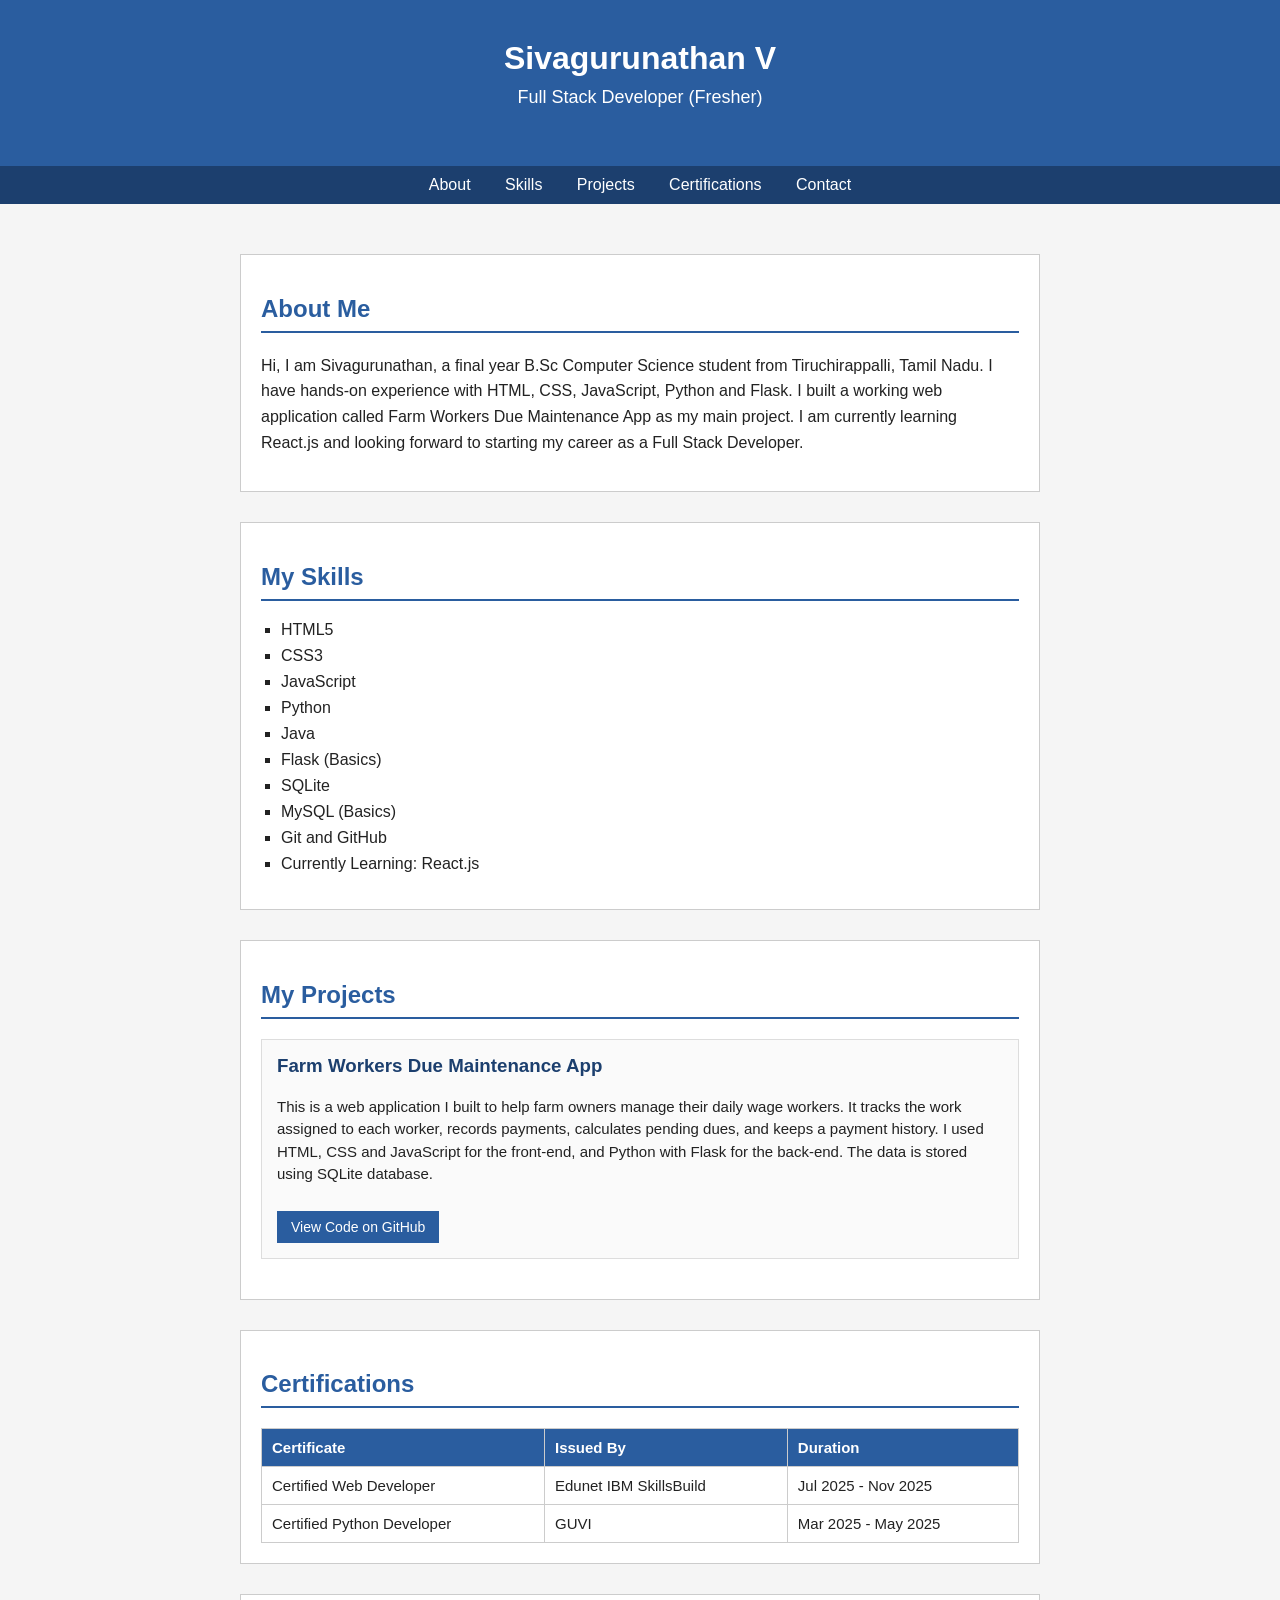
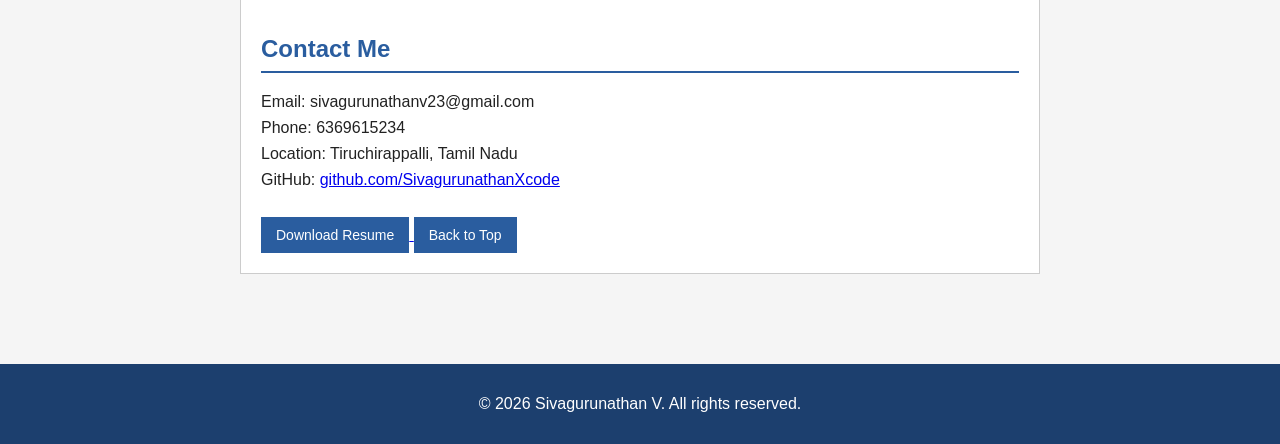
==== index.html @ 6ca29545 "Added favicon" ====
<!DOCTYPE html>
<html lang="en">
<head>
<meta charset="UTF-8">
<meta name="viewport" content="width=device-width, initial-scale=1.0">
<title>Sivagurunathan V - Portfolio</title>

<link rel="icon" type="image/png" href="favicon.png">
<link rel="apple-touch-icon" href="favicon.png">
<meta name="theme-color" content="#2563eb">
<style>
  body {
    font-family: Arial, Helvetica, sans-serif;
    background-color: #f5f5f5;
    color: #222222;
    margin: 0;
    padding: 0;
  }

  header {
    background-color: #2a5d9f;
    color: white;
    text-align: center;
    padding: 40px 20px;
  }

  header h1 {
    margin: 0;
    font-size: 32px;
  }

  header p {
    font-size: 18px;
    margin-top: 10px;
  }

  nav {
    background-color: #1c3f6e;
    text-align: center;
    padding: 10px;
  }

  nav a {
    color: white;
    margin: 0 15px;
    text-decoration: none;
    font-size: 16px;
  }

  nav a:hover {
    text-decoration: underline;
  }

  .container {
    width: 90%;
    max-width: 800px;
    margin: 0 auto;
    padding: 20px;
  }

  section {
    background-color: white;
    border: 1px solid #cccccc;
    padding: 20px;
    margin-top: 30px;
    margin-bottom: 30px;
  }

  h2 {
    color: #2a5d9f;
    border-bottom: 2px solid #2a5d9f;
    padding-bottom: 8px;
  }

  .about-text {
    font-size: 16px;
    line-height: 1.6;
  }

  ul.skills-list {
    list-style-type: square;
    padding-left: 20px;
  }

  ul.skills-list li {
    margin-bottom: 8px;
    font-size: 16px;
  }

  .project-box {
    border: 1px solid #dddddd;
    background-color: #fafafa;
    padding: 15px;
    margin-bottom: 20px;
  }

  .project-box h3 {
    margin-top: 0;
    color: #1c3f6e;
  }

  .project-box p {
    font-size: 15px;
    line-height: 1.5;
  }

  .project-box a {
    display: inline-block;
    margin-top: 10px;
    color: white;
    background-color: #2a5d9f;
    padding: 8px 14px;
    text-decoration: none;
    font-size: 14px;
  }

  .project-box a:hover {
    background-color: #1c3f6e;
  }

  table {
    width: 100%;
    border-collapse: collapse;
    margin-top: 10px;
  }

  table, th, td {
    border: 1px solid #cccccc;
  }

  th, td {
    padding: 10px;
    text-align: left;
    font-size: 15px;
  }

  th {
    background-color: #2a5d9f;
    color: white;
  }

  .contact-info p {
    font-size: 16px;
    margin: 8px 0;
  }

  footer {
    background-color: #1c3f6e;
    color: white;
    text-align: center;
    padding: 15px;
    margin-top: 40px;
  }

  #resume{
    background-color: #2a5d9f;
    color: white;
    border: none;
    padding: 10px 15px;
    cursor: pointer;
    font-size: 14px;
    margin-top: 20px;
  }

  #resume:hover {
    background-color: #1c3f6e;
  }
</style>
</head>
<body>

<header>
  <h1>Sivagurunathan V</h1>
  <p>Full Stack Developer (Fresher)</p>
</header>

<nav>
  <a href="#about">About</a>
  <a href="#skills">Skills</a>
  <a href="#projects">Projects</a>
  <a href="#certifications">Certifications</a>
  <a href="#contact">Contact</a>
</nav>

<div class="container">

  <section id="about">
    <h2>About Me</h2>
    <p class="about-text">
      Hi, I am Sivagurunathan, a final year B.Sc Computer Science student from Tiruchirappalli, Tamil Nadu.
      I have hands-on experience with HTML, CSS, JavaScript, Python and Flask. I built a working web application
      called Farm Workers Due Maintenance App as my main project. I am currently learning React.js and looking
      forward to starting my career as a Full Stack Developer.
    </p>
  </section>

  <section id="skills">
    <h2>My Skills</h2>
    <ul class="skills-list">
      <li>HTML5</li>
      <li>CSS3</li>
      <li>JavaScript</li>
      <li>Python</li>
      <li>Java</li>
      <li>Flask (Basics)</li>
      <li>SQLite</li>
      <li>MySQL (Basics)</li>
      <li>Git and GitHub</li>
      <li>Currently Learning: React.js</li>
    </ul>
  </section>

  <section id="projects">
    <h2>My Projects</h2>

    <div class="project-box">
      <h3>Farm Workers Due Maintenance App</h3>
      <p>
        This is a web application I built to help farm owners manage their daily wage workers.
        It tracks the work assigned to each worker, records payments, calculates pending dues,
        and keeps a payment history. I used HTML, CSS and JavaScript for the front-end, and
        Python with Flask for the back-end. The data is stored using SQLite database.
      </p>
      <a href="https://github.com/SivagurunathanXcode" target="_blank">View Code on GitHub</a>
    </div>

  </section>

  <section id="certifications">
    <h2>Certifications</h2>
    <table>
      <tr>
        <th>Certificate</th>
        <th>Issued By</th>
        <th>Duration</th>
      </tr>
      <tr>
        <td>Certified Web Developer</td>
        <td>Edunet IBM SkillsBuild</td>
        <td>Jul 2025 - Nov 2025</td>
      </tr>
      <tr>
        <td>Certified Python Developer</td>
        <td>GUVI</td>
        <td>Mar 2025 - May 2025</td>
      </tr>
    </table>
  </section>

  <section id="contact" class="contact-info">
    <h2>Contact Me</h2>
    <p>Email: sivagurunathanv23@gmail.com</p>
    <p>Phone: 6369615234</p>
    <p>Location: Tiruchirappalli, Tamil Nadu</p>
    <p>GitHub: <a href="https://github.com/SivagurunathanXcode" target="_blank">github.com/SivagurunathanXcode</a></p>

    <a href="Capminds(Resume).pdf" download>
    <button id="resume">Download Resume</button>
    </a>
    <button id="resume" onclick="scrollToTop()">Back to Top</button>
  </section>

</div>

<footer>
  <p>&copy; 2026 Sivagurunathan V. All rights reserved.</p>
</footer>

<script>
  function scrollToTop() {
    window.scrollTo({ top: 0, behavior: "smooth" });
  }

  // simple welcome message in console
  console.log("Thanks for visiting my portfolio!");
</script>

</body>
</html>
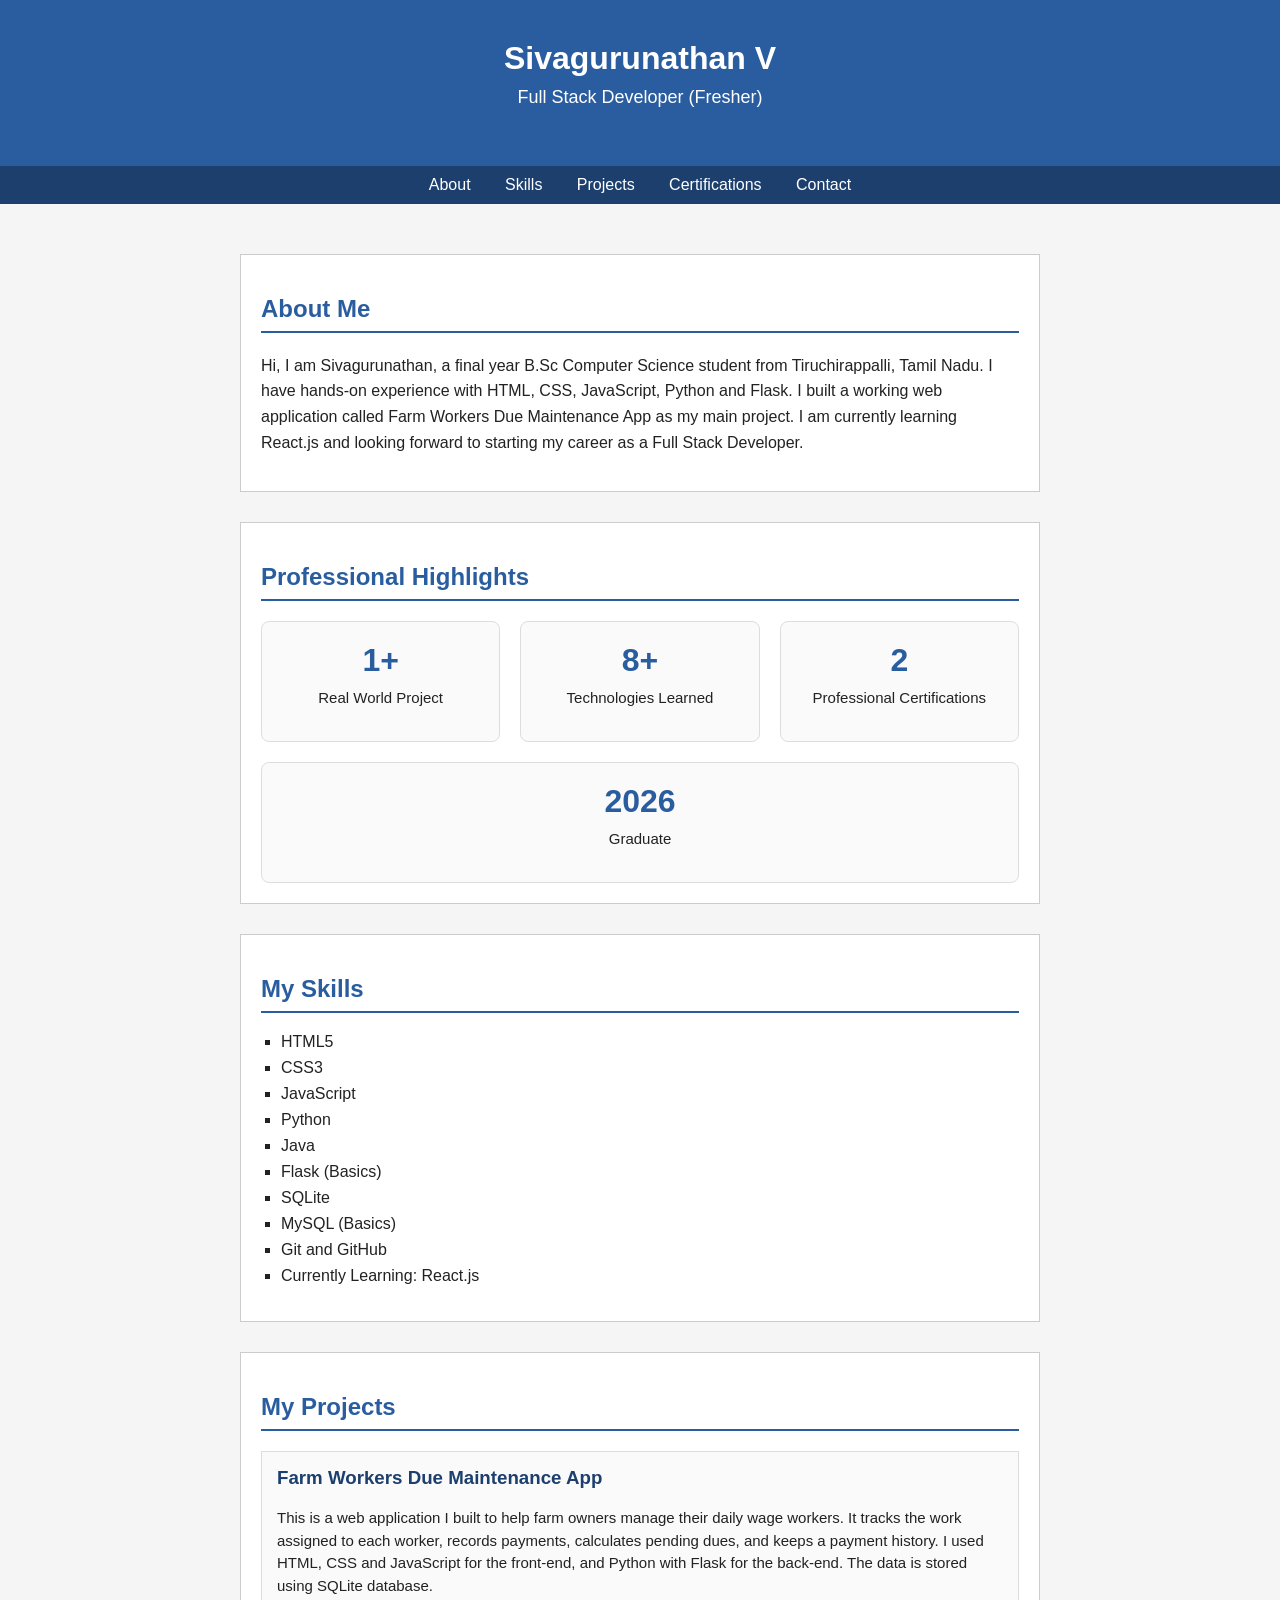
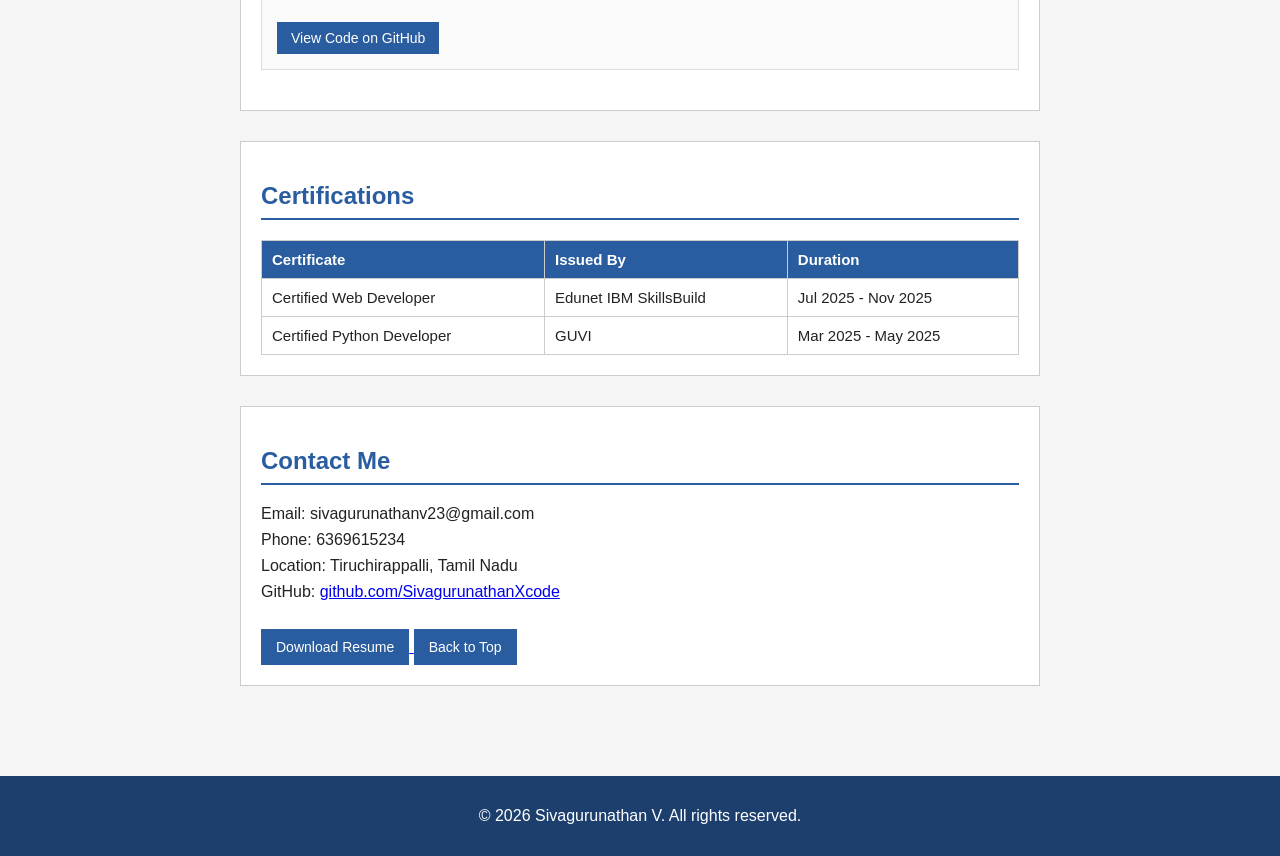
==== commit e8a82620: "added stats card" ====
--- a/index.html
+++ b/index.html
@@ -5,8 +5,9 @@
 <meta name="viewport" content="width=device-width, initial-scale=1.0">
 <title>Sivagurunathan V - Portfolio</title>
 
-<link rel="icon" type="image/png" href="favicon.png">
-<link rel="apple-touch-icon" href="favicon.png">
+<link rel="icon" type="image/png" sizes="32x32" href="./favicon.png">
+<link rel="shortcut icon" href="./favicon.png" type="image/png">
+<link rel="apple-touch-icon" href="./favicon.png">
 <meta name="theme-color" content="#2563eb">
 <style>
   body {
@@ -94,6 +95,41 @@
     margin-bottom: 20px;
   }
 
+  .stats-container {
+  display: flex;
+  justify-content: space-between;
+  gap: 20px;
+  flex-wrap: wrap;
+  margin-top: 20px;
+}
+
+.stat-card {
+  flex: 1;
+  min-width: 150px;
+  background: #fafafa;
+  border: 1px solid #ddd;
+  border-radius: 8px;
+  text-align: center;
+  padding: 20px;
+  transition: 0.3s;
+}
+
+.stat-card:hover {
+  transform: translateY(-5px);
+  box-shadow: 0 5px 15px rgba(0,0,0,0.15);
+}
+
+.stat-card h3 {
+  color: #2a5d9f;
+  font-size: 32px;
+  margin: 0;
+}
+
+.stat-card p {
+  margin-top: 10px;
+  font-size: 15px;
+}
+
   .project-box h3 {
     margin-top: 0;
     color: #1c3f6e;
@@ -193,6 +229,34 @@
       forward to starting my career as a Full Stack Developer.
     </p>
   </section>
+
+  <section id="stats">
+    <h2>Professional Highlights</h2>
+
+    <div class="stats-container">
+
+        <div class="stat-card">
+            <h3>1+</h3>
+            <p>Real World Project</p>
+        </div>
+
+        <div class="stat-card">
+            <h3>8+</h3>
+            <p>Technologies Learned</p>
+        </div>
+
+        <div class="stat-card">
+            <h3>2</h3>
+            <p>Professional Certifications</p>
+        </div>
+
+        <div class="stat-card">
+            <h3>2026</h3>
+            <p>Graduate</p>
+        </div>
+
+    </div>
+</section>
 
   <section id="skills">
     <h2>My Skills</h2>
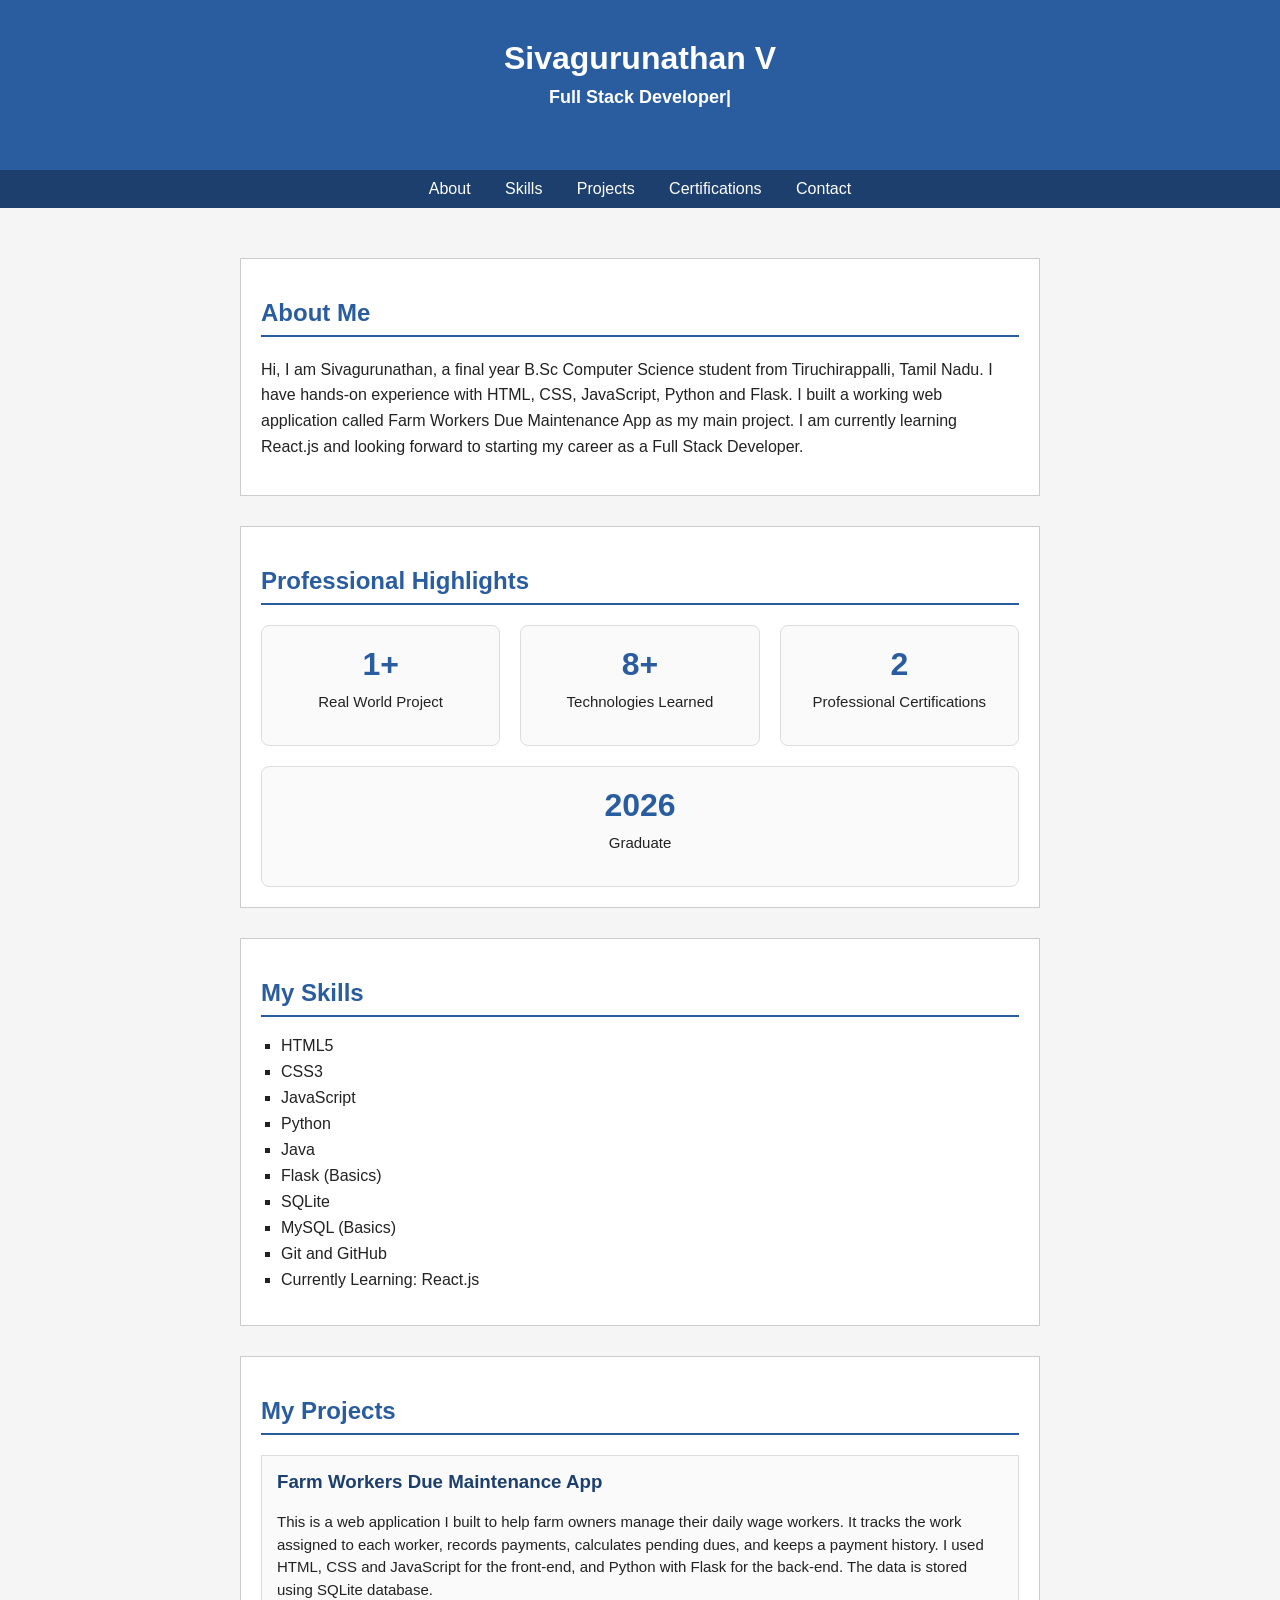
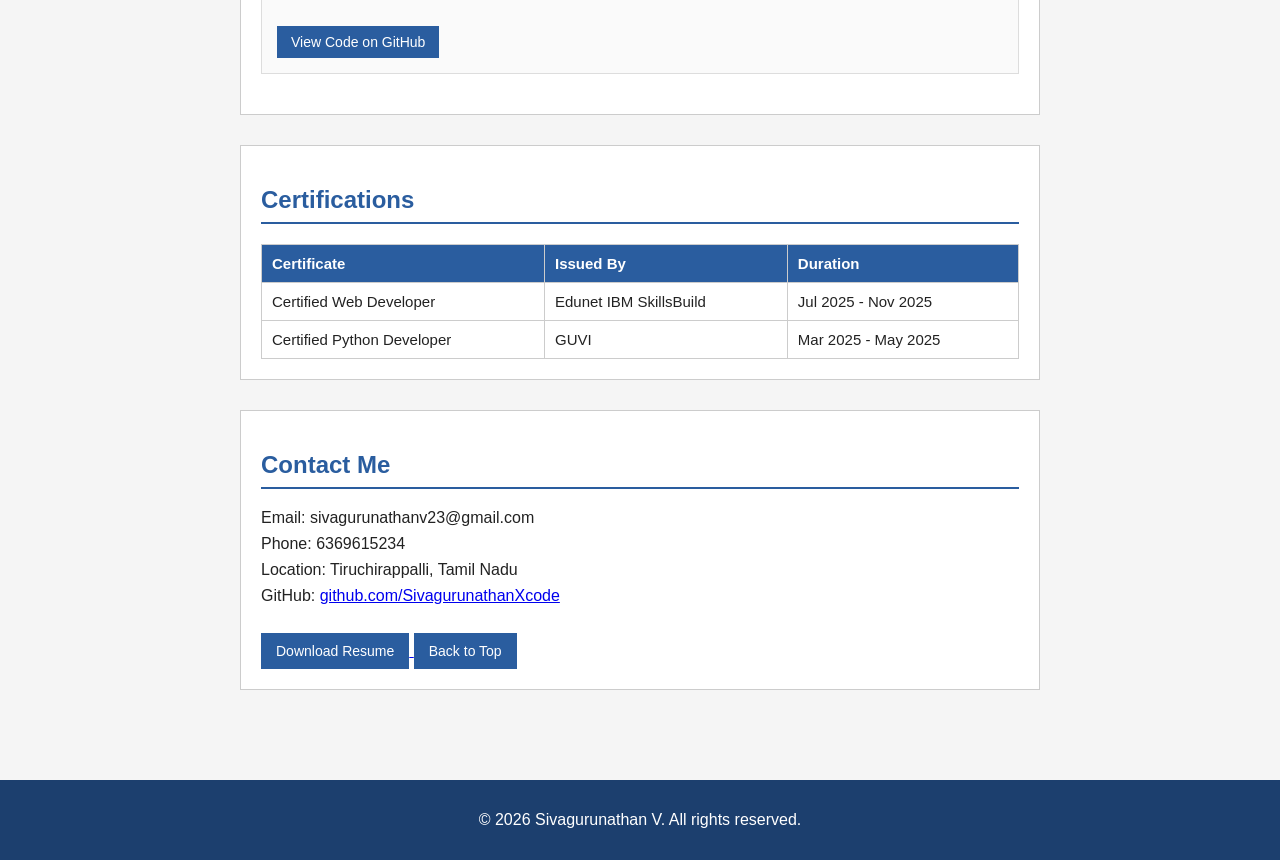
==== commit 99557d20: "Typing animation added" ====
--- a/index.html
+++ b/index.html
@@ -73,6 +73,24 @@
     padding-bottom: 8px;
   }
 
+  #typing-text{
+  font-size:18px;
+  margin-top:10px;
+  min-height:25px;
+  font-weight:bold;
+}
+
+#typing-text::after{
+  content:"|";
+  animation: blink .8s infinite;
+}
+
+@keyframes blink{
+  50%{
+    opacity:0;
+  }
+}
+
   .about-text {
     font-size: 16px;
     line-height: 1.6;
@@ -207,7 +225,7 @@
 
 <header>
   <h1>Sivagurunathan V</h1>
-  <p>Full Stack Developer (Fresher)</p>
+  <p id="typing-text"></p>
 </header>
 
 <nav>
@@ -335,6 +353,47 @@
     window.scrollTo({ top: 0, behavior: "smooth" });
   }
 
+  const roles = [
+  "Full Stack Developer",
+  "Python Developer",
+  "Flask Developer",
+  "Frontend Developer",
+  "Software Engineer"
+];
+
+let roleIndex = 0;
+let charIndex = 0;
+let deleting = false;
+
+const typingText = document.getElementById("typing-text");
+
+function typeEffect(){
+
+  const currentRole = roles[roleIndex];
+
+  if(!deleting){
+    typingText.textContent = currentRole.substring(0,charIndex++);
+  }else{
+    typingText.textContent = currentRole.substring(0,charIndex--);
+  }
+
+  let speed = deleting ? 50 : 100;
+
+  if(!deleting && charIndex === currentRole.length + 1){
+    deleting = true;
+    speed = 1500;
+  }
+
+  if(deleting && charIndex === 0){
+    deleting = false;
+    roleIndex = (roleIndex + 1) % roles.length;
+  }
+
+  setTimeout(typeEffect,speed);
+}
+
+typeEffect();
+
   // simple welcome message in console
   console.log("Thanks for visiting my portfolio!");
 </script>
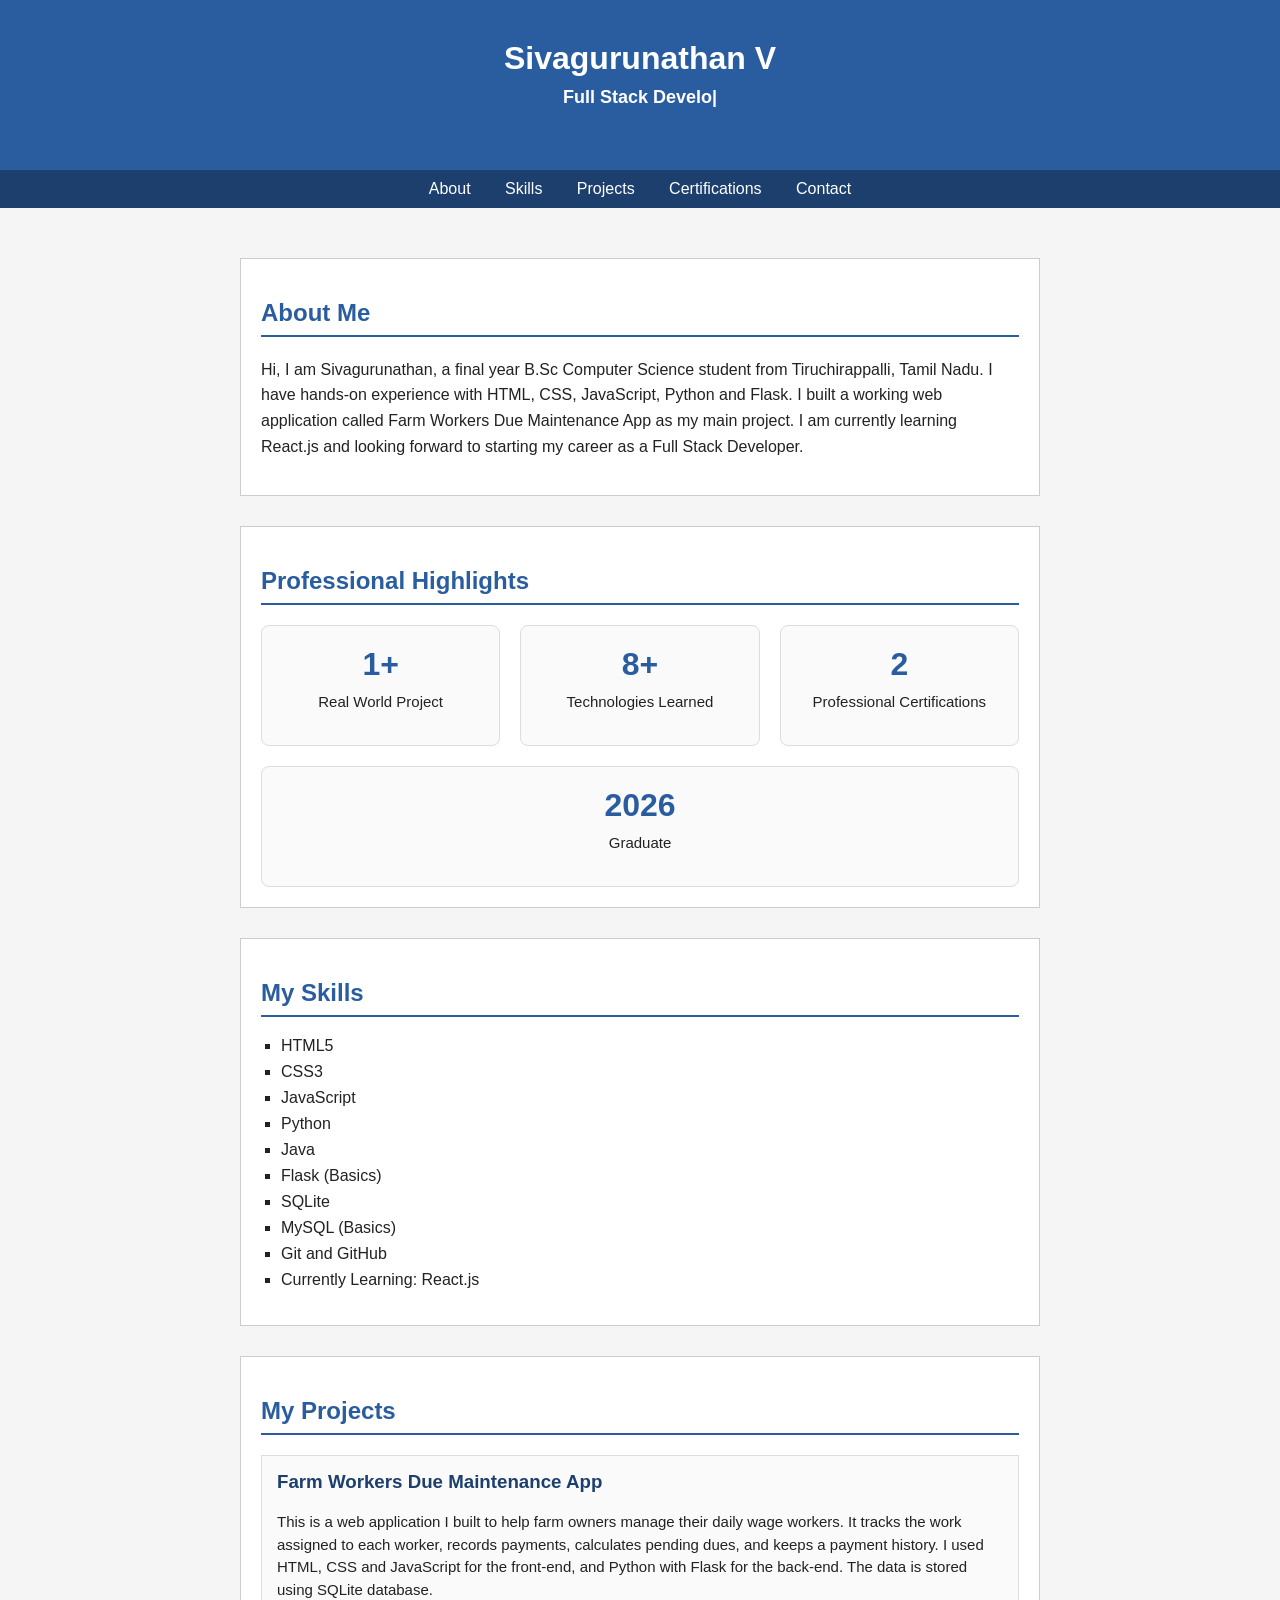
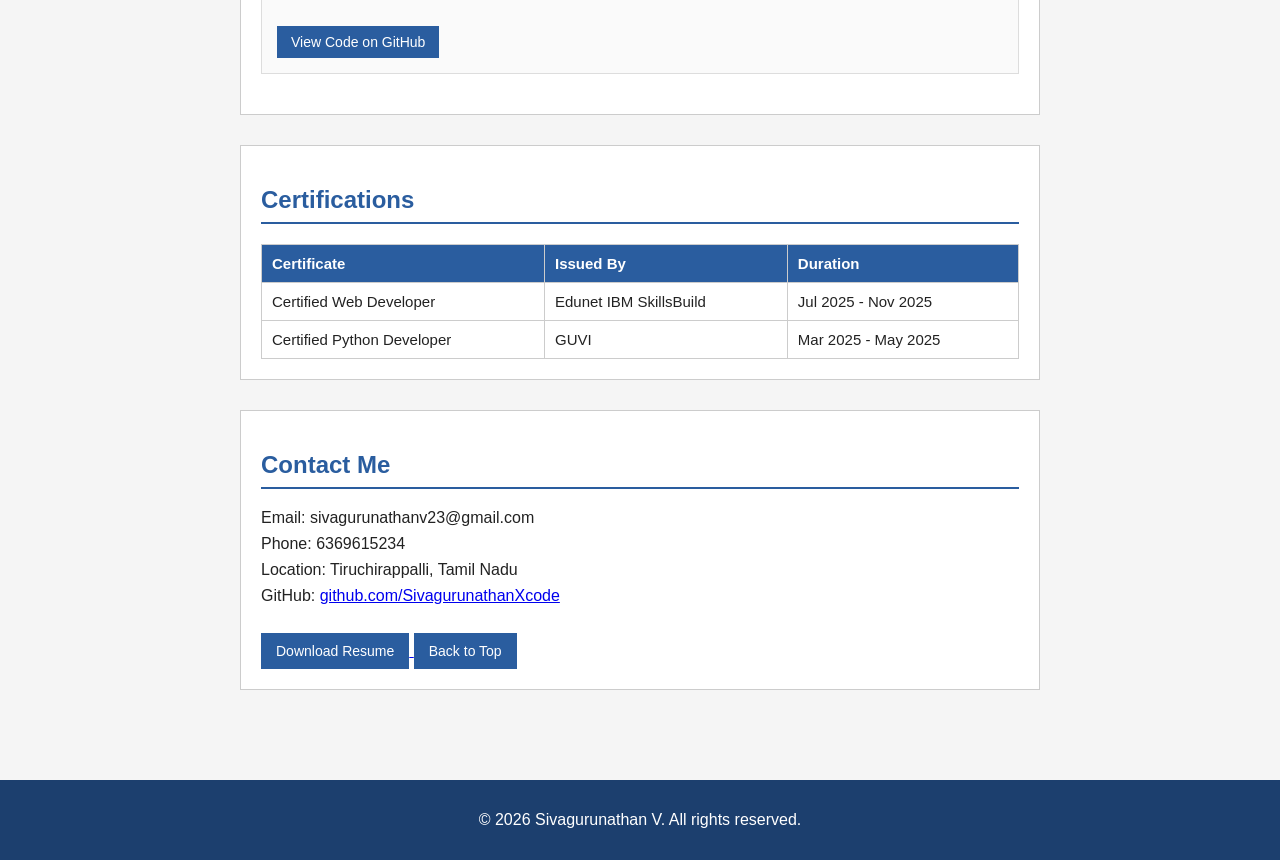
==== commit 9ffec017: "page progress bar added" ====
--- a/index.html
+++ b/index.html
@@ -18,6 +18,17 @@
     padding: 0;
   }
 
+  #progress-bar{
+  position: fixed;
+  top: 0;
+  left: 0;
+  width: 0%;
+  height: 5px;
+  background: linear-gradient(90deg,#2a5d9f,#4a8de4);
+  z-index: 9999;
+  transition: width 0.1s linear;
+}
+
   header {
     background-color: #2a5d9f;
     color: white;
@@ -222,6 +233,8 @@
 </style>
 </head>
 <body>
+
+  <div id="progress-bar"></div>
 
 <header>
   <h1>Sivagurunathan V</h1>
@@ -353,6 +366,25 @@
     window.scrollTo({ top: 0, behavior: "smooth" });
   }
 
+  //progress bar functionality
+
+  window.addEventListener("scroll", () => {
+
+    const scrollTop = document.documentElement.scrollTop;
+
+    const scrollHeight =
+        document.documentElement.scrollHeight -
+        document.documentElement.clientHeight;
+
+    const progress = (scrollTop / scrollHeight) * 100;
+
+    document.getElementById("progress-bar").style.width =
+        progress + "%";
+
+});
+
+//typing effect functionality
+
   const roles = [
   "Full Stack Developer",
   "Python Developer",
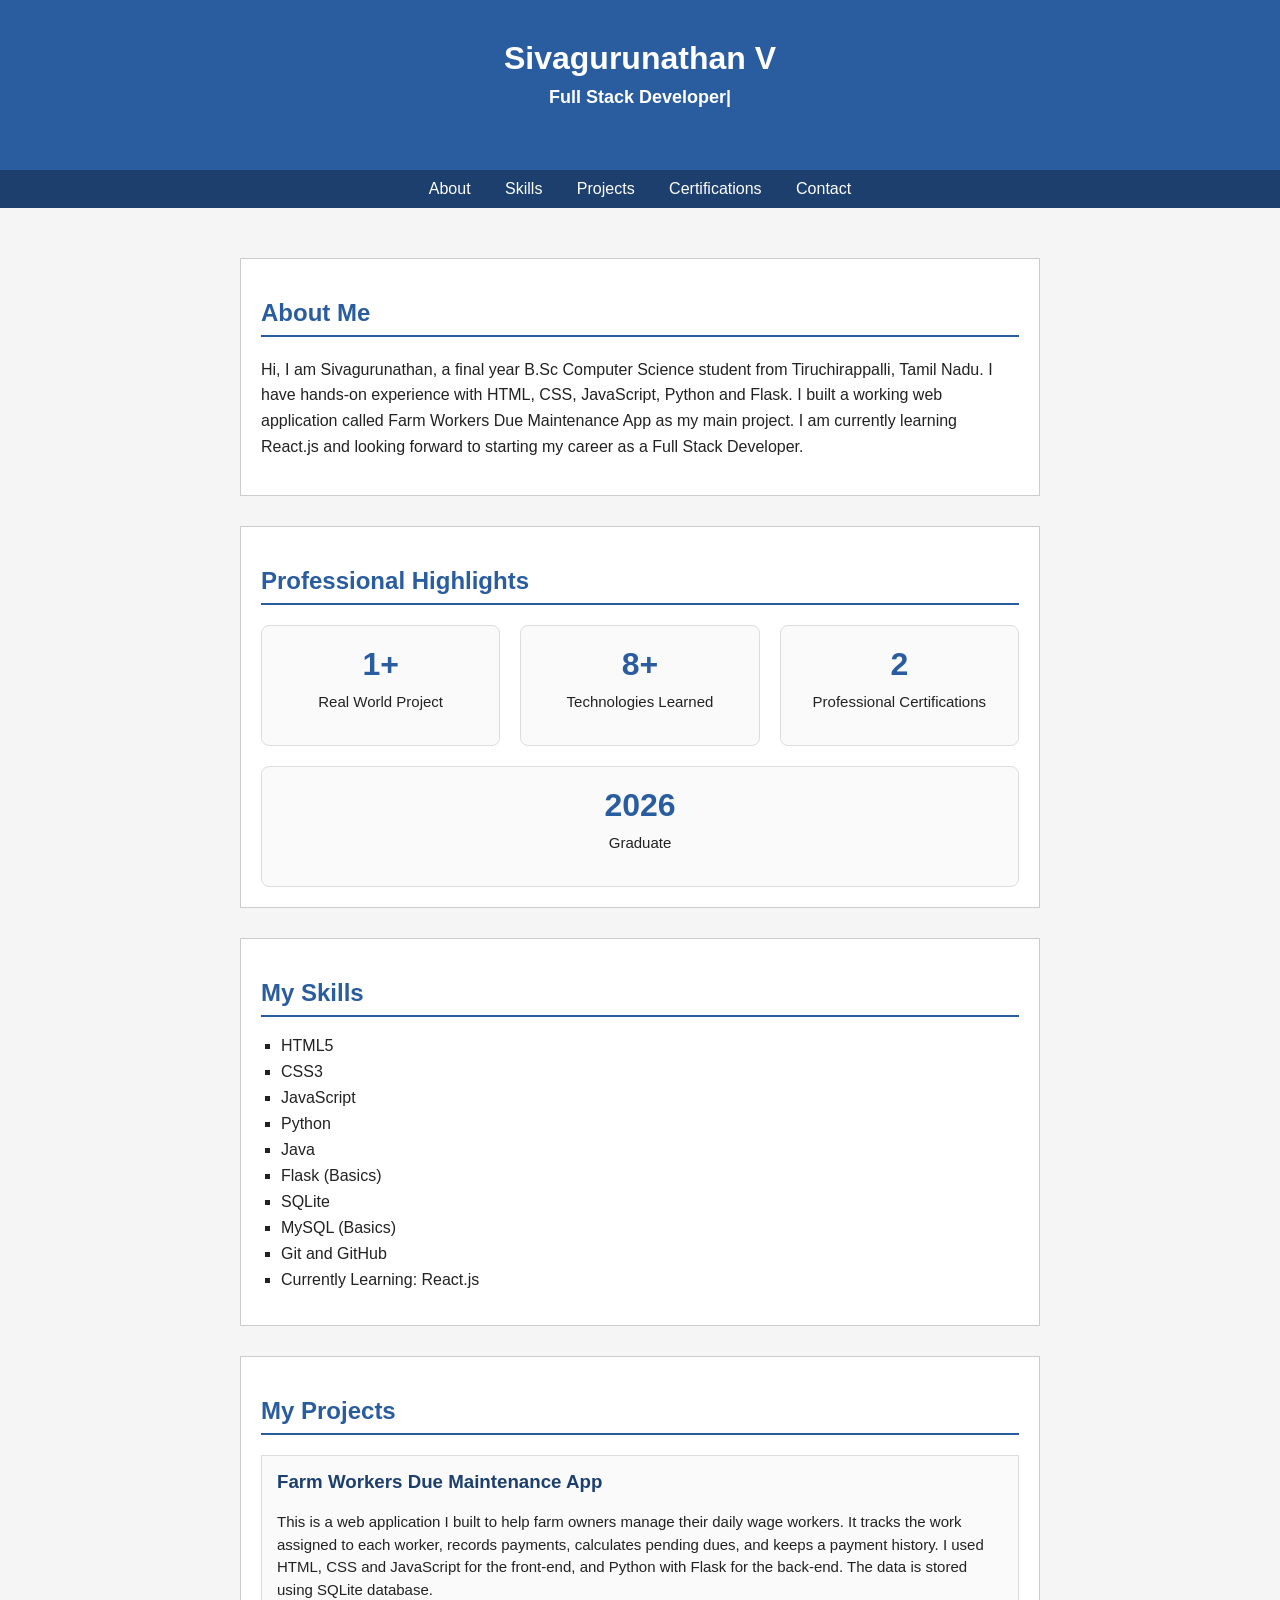
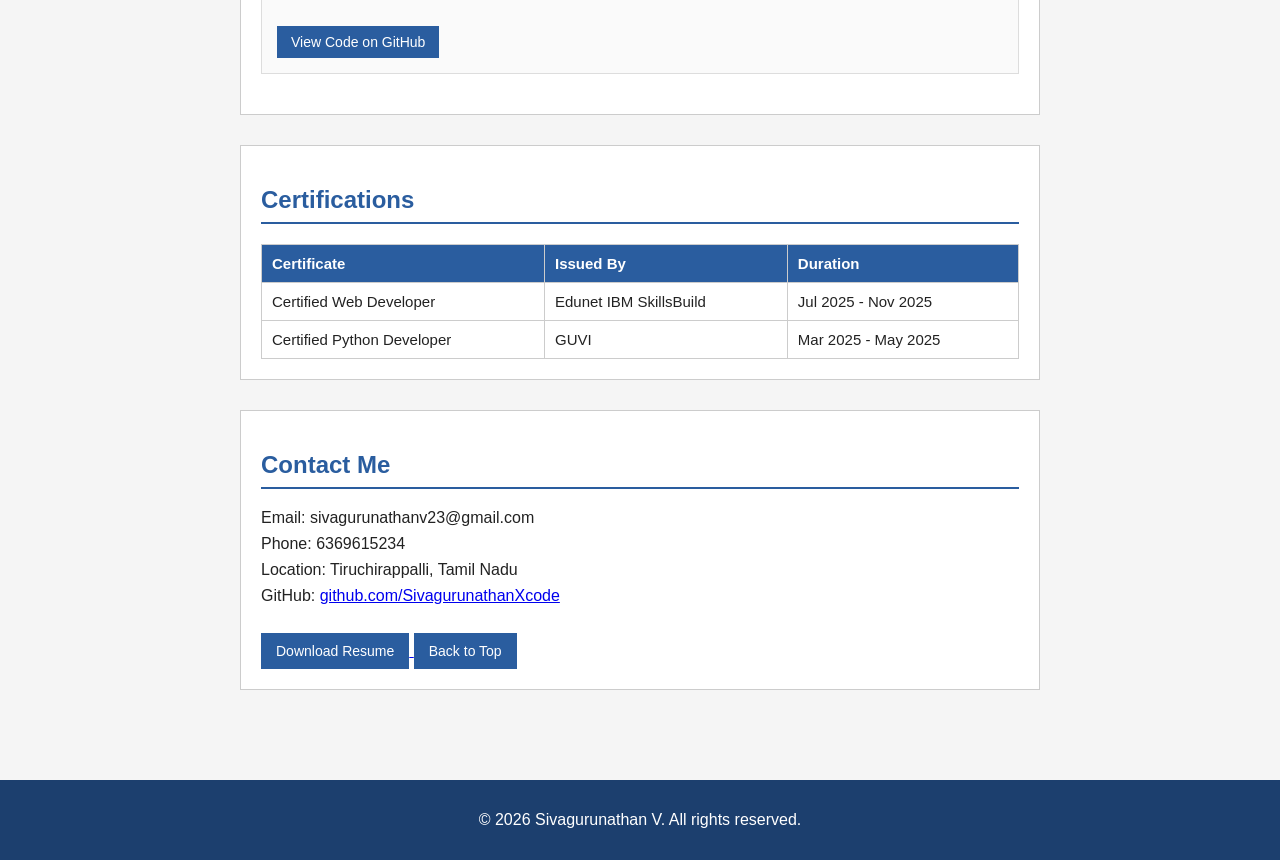
==== commit c278e186: "Added resume properly" ====
--- a/index.html
+++ b/index.html
@@ -234,7 +234,7 @@
 </head>
 <body>
 
-  <div id="progress-bar"></div>
+<div id="progress-bar"></div>
 
 <header>
   <h1>Sivagurunathan V</h1>
@@ -349,7 +349,7 @@
     <p>Location: Tiruchirappalli, Tamil Nadu</p>
     <p>GitHub: <a href="https://github.com/SivagurunathanXcode" target="_blank">github.com/SivagurunathanXcode</a></p>
 
-    <a href="Capminds(Resume).pdf" download>
+    <a href="resume.pdf" download="Sivagurunathan_Resume.pdf">
     <button id="resume">Download Resume</button>
     </a>
     <button id="resume" onclick="scrollToTop()">Back to Top</button>
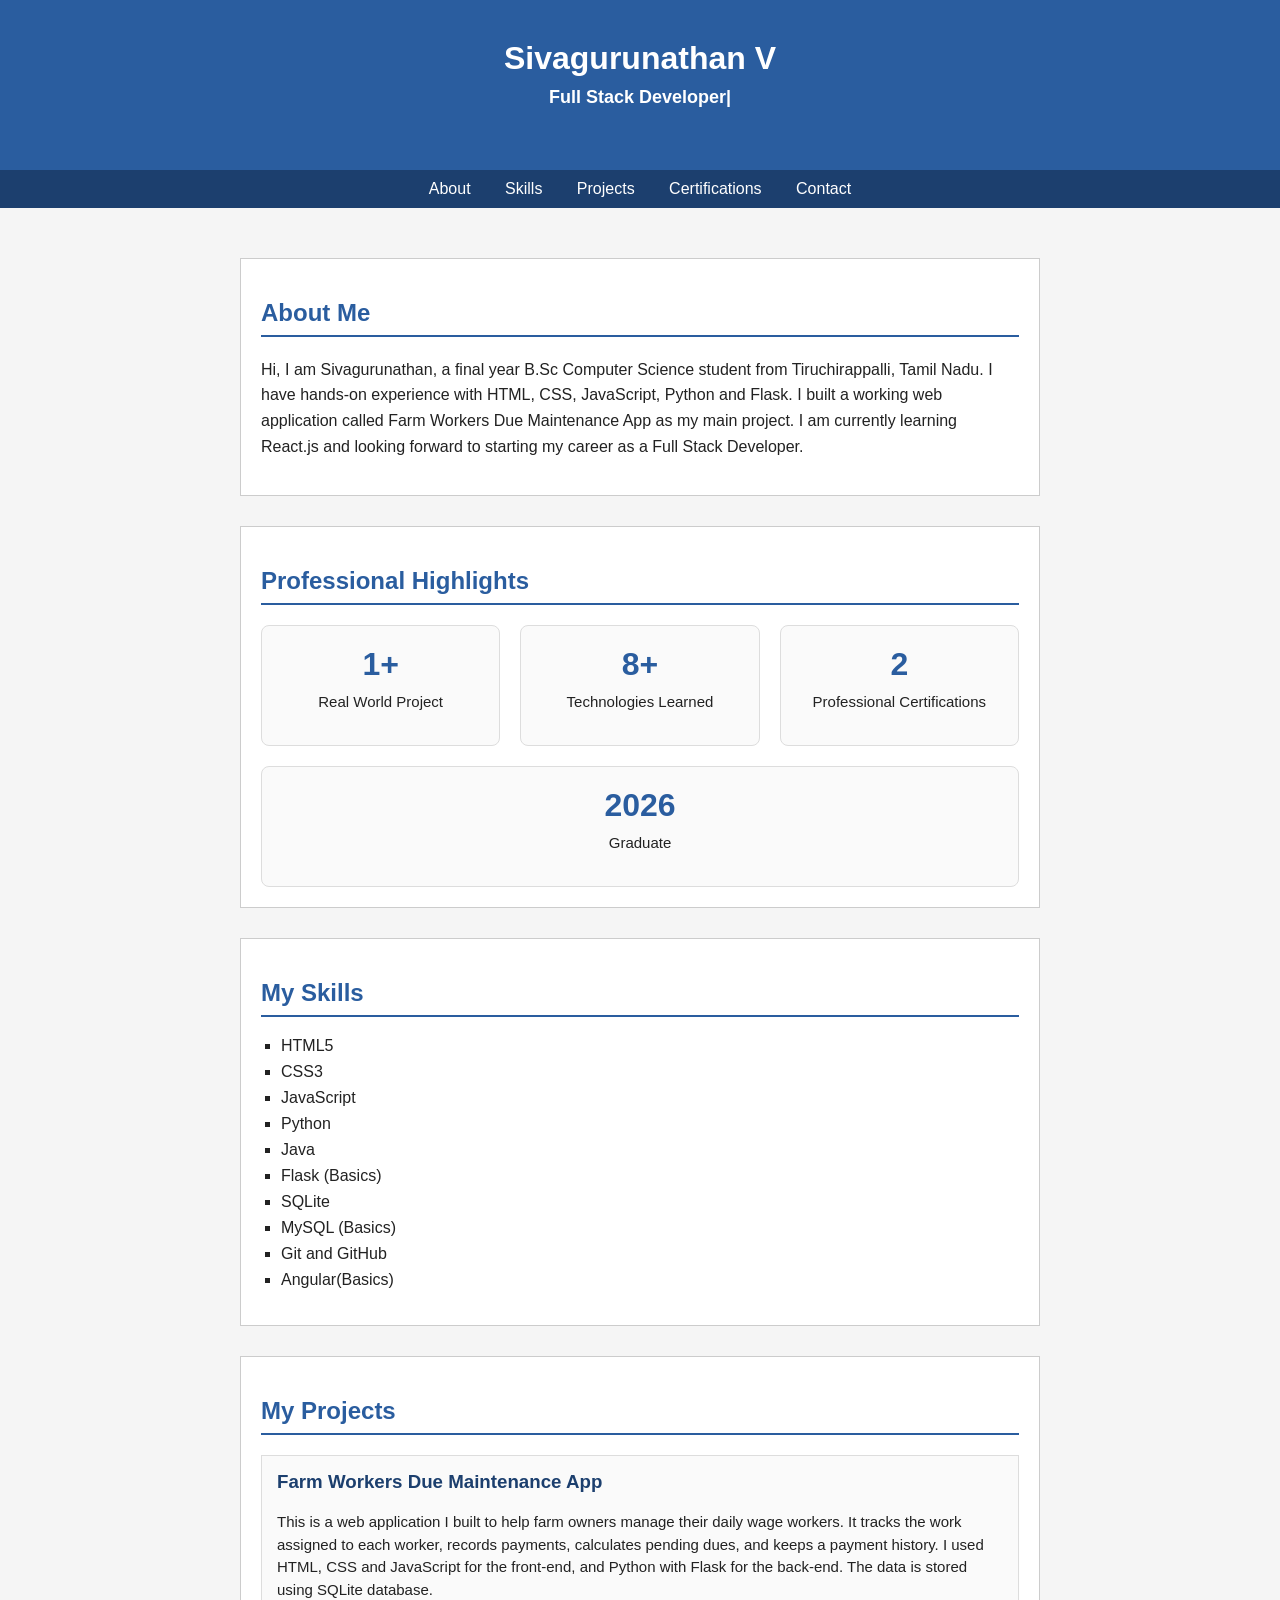
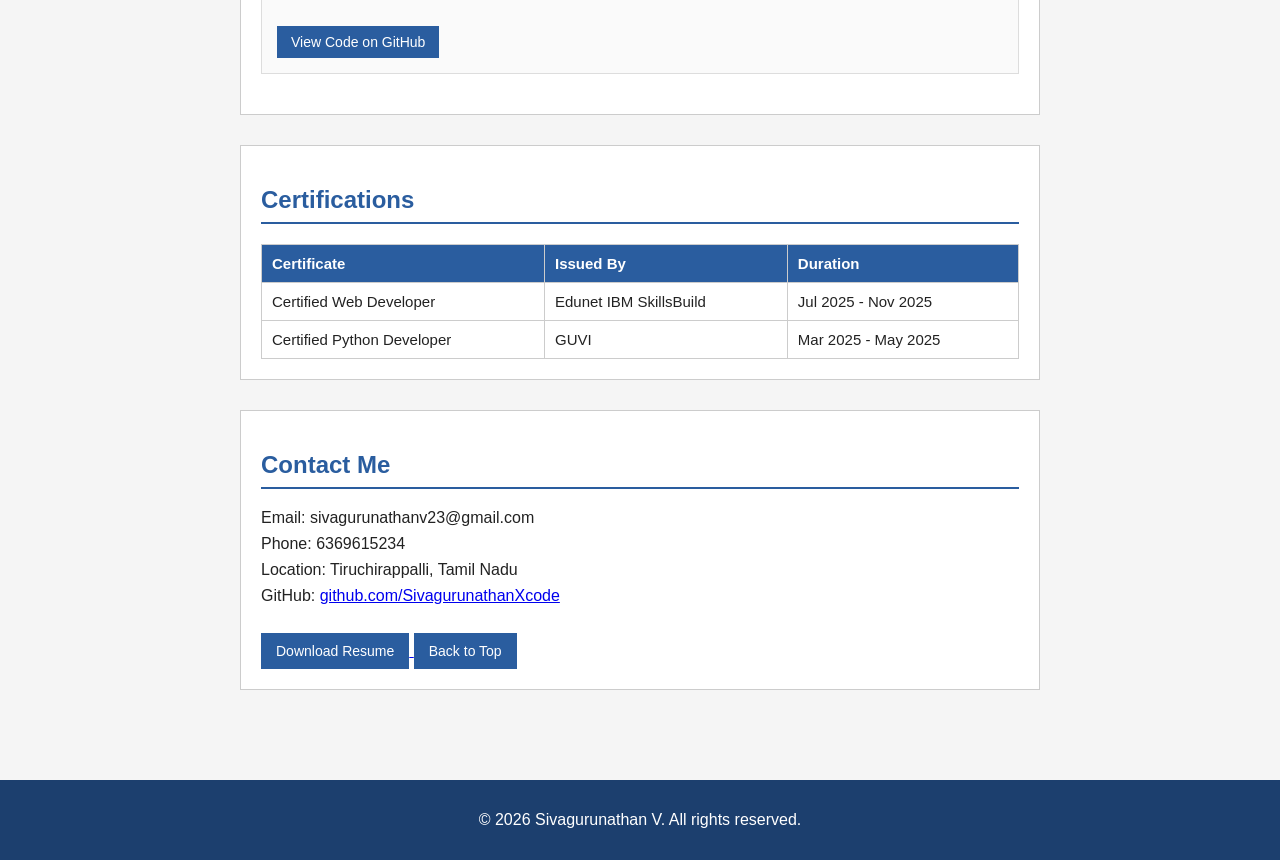
==== commit 4b920f05: "Added Skill" ====
--- a/index.html
+++ b/index.html
@@ -301,7 +301,7 @@
       <li>SQLite</li>
       <li>MySQL (Basics)</li>
       <li>Git and GitHub</li>
-      <li>Currently Learning: React.js</li>
+      <li>Angular(Basics)</li>
     </ul>
   </section>
 
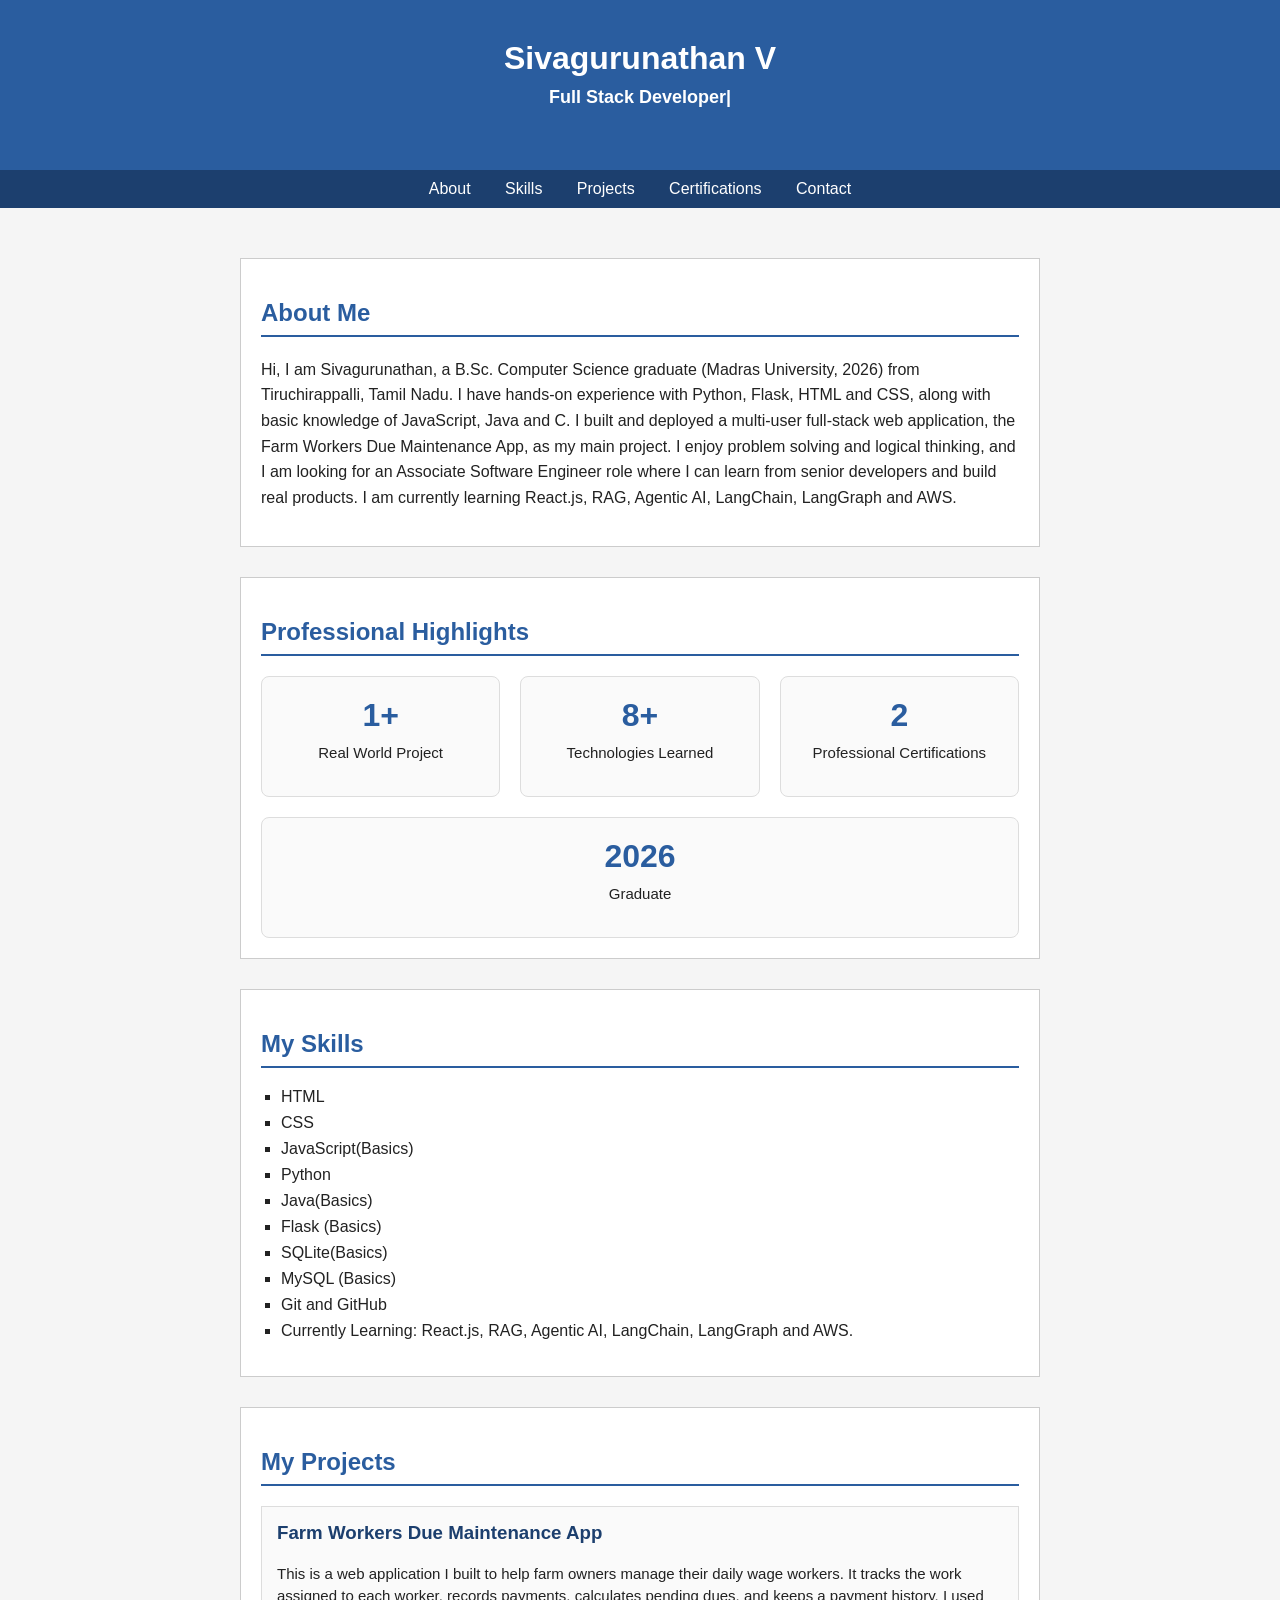
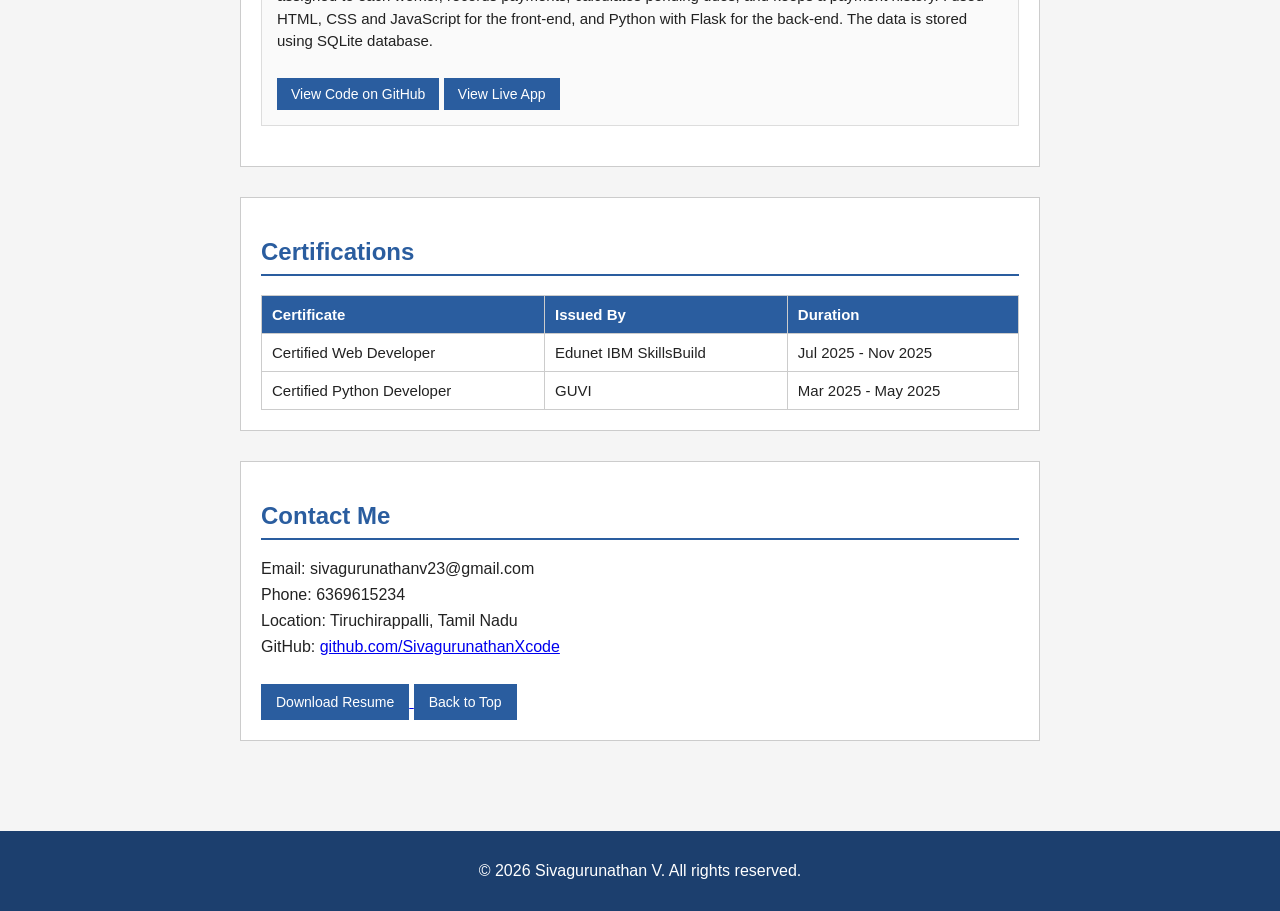
==== commit 48556128: "Skills and resume updated" ====
--- a/index.html
+++ b/index.html
@@ -8,229 +8,9 @@
 <link rel="icon" type="image/png" sizes="32x32" href="./favicon.png">
 <link rel="shortcut icon" href="./favicon.png" type="image/png">
 <link rel="apple-touch-icon" href="./favicon.png">
+<link rel="stylesheet" href="style.css">
 <meta name="theme-color" content="#2563eb">
-<style>
-  body {
-    font-family: Arial, Helvetica, sans-serif;
-    background-color: #f5f5f5;
-    color: #222222;
-    margin: 0;
-    padding: 0;
-  }
-
-  #progress-bar{
-  position: fixed;
-  top: 0;
-  left: 0;
-  width: 0%;
-  height: 5px;
-  background: linear-gradient(90deg,#2a5d9f,#4a8de4);
-  z-index: 9999;
-  transition: width 0.1s linear;
-}
-
-  header {
-    background-color: #2a5d9f;
-    color: white;
-    text-align: center;
-    padding: 40px 20px;
-  }
-
-  header h1 {
-    margin: 0;
-    font-size: 32px;
-  }
-
-  header p {
-    font-size: 18px;
-    margin-top: 10px;
-  }
-
-  nav {
-    background-color: #1c3f6e;
-    text-align: center;
-    padding: 10px;
-  }
-
-  nav a {
-    color: white;
-    margin: 0 15px;
-    text-decoration: none;
-    font-size: 16px;
-  }
-
-  nav a:hover {
-    text-decoration: underline;
-  }
-
-  .container {
-    width: 90%;
-    max-width: 800px;
-    margin: 0 auto;
-    padding: 20px;
-  }
-
-  section {
-    background-color: white;
-    border: 1px solid #cccccc;
-    padding: 20px;
-    margin-top: 30px;
-    margin-bottom: 30px;
-  }
-
-  h2 {
-    color: #2a5d9f;
-    border-bottom: 2px solid #2a5d9f;
-    padding-bottom: 8px;
-  }
-
-  #typing-text{
-  font-size:18px;
-  margin-top:10px;
-  min-height:25px;
-  font-weight:bold;
-}
-
-#typing-text::after{
-  content:"|";
-  animation: blink .8s infinite;
-}
-
-@keyframes blink{
-  50%{
-    opacity:0;
-  }
-}
-
-  .about-text {
-    font-size: 16px;
-    line-height: 1.6;
-  }
-
-  ul.skills-list {
-    list-style-type: square;
-    padding-left: 20px;
-  }
-
-  ul.skills-list li {
-    margin-bottom: 8px;
-    font-size: 16px;
-  }
-
-  .project-box {
-    border: 1px solid #dddddd;
-    background-color: #fafafa;
-    padding: 15px;
-    margin-bottom: 20px;
-  }
-
-  .stats-container {
-  display: flex;
-  justify-content: space-between;
-  gap: 20px;
-  flex-wrap: wrap;
-  margin-top: 20px;
-}
-
-.stat-card {
-  flex: 1;
-  min-width: 150px;
-  background: #fafafa;
-  border: 1px solid #ddd;
-  border-radius: 8px;
-  text-align: center;
-  padding: 20px;
-  transition: 0.3s;
-}
-
-.stat-card:hover {
-  transform: translateY(-5px);
-  box-shadow: 0 5px 15px rgba(0,0,0,0.15);
-}
-
-.stat-card h3 {
-  color: #2a5d9f;
-  font-size: 32px;
-  margin: 0;
-}
-
-.stat-card p {
-  margin-top: 10px;
-  font-size: 15px;
-}
-
-  .project-box h3 {
-    margin-top: 0;
-    color: #1c3f6e;
-  }
-
-  .project-box p {
-    font-size: 15px;
-    line-height: 1.5;
-  }
-
-  .project-box a {
-    display: inline-block;
-    margin-top: 10px;
-    color: white;
-    background-color: #2a5d9f;
-    padding: 8px 14px;
-    text-decoration: none;
-    font-size: 14px;
-  }
-
-  .project-box a:hover {
-    background-color: #1c3f6e;
-  }
-
-  table {
-    width: 100%;
-    border-collapse: collapse;
-    margin-top: 10px;
-  }
-
-  table, th, td {
-    border: 1px solid #cccccc;
-  }
-
-  th, td {
-    padding: 10px;
-    text-align: left;
-    font-size: 15px;
-  }
-
-  th {
-    background-color: #2a5d9f;
-    color: white;
-  }
-
-  .contact-info p {
-    font-size: 16px;
-    margin: 8px 0;
-  }
-
-  footer {
-    background-color: #1c3f6e;
-    color: white;
-    text-align: center;
-    padding: 15px;
-    margin-top: 40px;
-  }
-
-  #resume{
-    background-color: #2a5d9f;
-    color: white;
-    border: none;
-    padding: 10px 15px;
-    cursor: pointer;
-    font-size: 14px;
-    margin-top: 20px;
-  }
-
-  #resume:hover {
-    background-color: #1c3f6e;
-  }
-</style>
+
 </head>
 <body>
 
@@ -254,10 +34,12 @@
   <section id="about">
     <h2>About Me</h2>
     <p class="about-text">
-      Hi, I am Sivagurunathan, a final year B.Sc Computer Science student from Tiruchirappalli, Tamil Nadu.
-      I have hands-on experience with HTML, CSS, JavaScript, Python and Flask. I built a working web application
-      called Farm Workers Due Maintenance App as my main project. I am currently learning React.js and looking
-      forward to starting my career as a Full Stack Developer.
+      Hi, I am Sivagurunathan, a B.Sc. Computer Science graduate (Madras University, 2026) from Tiruchirappalli, Tamil Nadu.
+    I have hands-on experience with Python, Flask, HTML and CSS, along with basic knowledge of JavaScript, Java and C.
+    I built and deployed a multi-user full-stack web application, the Farm Workers Due Maintenance App, as my main project.
+    I enjoy problem solving and logical thinking, and I am looking for an Associate Software Engineer role where I can
+    learn from senior developers and build real products. I am currently learning React.js, RAG, Agentic AI, LangChain,
+    LangGraph and AWS.
     </p>
   </section>
 
@@ -292,16 +74,16 @@
   <section id="skills">
     <h2>My Skills</h2>
     <ul class="skills-list">
-      <li>HTML5</li>
-      <li>CSS3</li>
-      <li>JavaScript</li>
+      <li>HTML</li>
+      <li>CSS</li>
+      <li>JavaScript(Basics)</li>
       <li>Python</li>
-      <li>Java</li>
+      <li>Java(Basics)</li>
       <li>Flask (Basics)</li>
-      <li>SQLite</li>
+      <li>SQLite(Basics)</li>
       <li>MySQL (Basics)</li>
       <li>Git and GitHub</li>
-      <li>Angular(Basics)</li>
+      <li>Currently Learning: React.js, RAG, Agentic AI, LangChain, LangGraph and AWS.</li>
     </ul>
   </section>
 
@@ -317,6 +99,7 @@
         Python with Flask for the back-end. The data is stored using SQLite database.
       </p>
       <a href="https://github.com/SivagurunathanXcode" target="_blank">View Code on GitHub</a>
+      <a href="https://farm-fixed.onrender.com" target="_blank">View Live App</a>
     </div>
 
   </section>
@@ -349,7 +132,7 @@
     <p>Location: Tiruchirappalli, Tamil Nadu</p>
     <p>GitHub: <a href="https://github.com/SivagurunathanXcode" target="_blank">github.com/SivagurunathanXcode</a></p>
 
-    <a href="resume.pdf" download="Sivagurunathan_Resume.pdf">
+    <a href="Sivagurunathan_resume.pdf" download>
     <button id="resume">Download Resume</button>
     </a>
     <button id="resume" onclick="scrollToTop()">Back to Top</button>
@@ -388,7 +171,6 @@
   const roles = [
   "Full Stack Developer",
   "Python Developer",
-  "Flask Developer",
   "Frontend Developer",
   "Software Engineer"
 ];
--- a/style.css
+++ b/style.css
@@ -0,0 +1,220 @@
+ body {
+    font-family: Arial, Helvetica, sans-serif;
+    background-color: #f5f5f5;
+    color: #222222;
+    margin: 0;
+    padding: 0;
+  }
+
+  #progress-bar{
+  position: fixed;
+  top: 0;
+  left: 0;
+  width: 0%;
+  height: 5px;
+  background: linear-gradient(90deg,#2a5d9f,#4a8de4);
+  z-index: 9999;
+  transition: width 0.1s linear;
+}
+
+  header {
+    background-color: #2a5d9f;
+    color: white;
+    text-align: center;
+    padding: 40px 20px;
+  }
+
+  header h1 {
+    margin: 0;
+    font-size: 32px;
+  }
+
+  header p {
+    font-size: 18px;
+    margin-top: 10px;
+  }
+
+  nav {
+    background-color: #1c3f6e;
+    text-align: center;
+    padding: 10px;
+  }
+
+  nav a {
+    color: white;
+    margin: 0 15px;
+    text-decoration: none;
+    font-size: 16px;
+  }
+
+  nav a:hover {
+    text-decoration: underline;
+  }
+
+  .container {
+    width: 90%;
+    max-width: 800px;
+    margin: 0 auto;
+    padding: 20px;
+  }
+
+  section {
+    background-color: white;
+    border: 1px solid #cccccc;
+    padding: 20px;
+    margin-top: 30px;
+    margin-bottom: 30px;
+  }
+
+  h2 {
+    color: #2a5d9f;
+    border-bottom: 2px solid #2a5d9f;
+    padding-bottom: 8px;
+  }
+
+  #typing-text{
+  font-size:18px;
+  margin-top:10px;
+  min-height:25px;
+  font-weight:bold;
+}
+
+#typing-text::after{
+  content:"|";
+  animation: blink .8s infinite;
+}
+
+@keyframes blink{
+  50%{
+    opacity:0;
+  }
+}
+
+  .about-text {
+    font-size: 16px;
+    line-height: 1.6;
+  }
+
+  ul.skills-list {
+    list-style-type: square;
+    padding-left: 20px;
+  }
+
+  ul.skills-list li {
+    margin-bottom: 8px;
+    font-size: 16px;
+  }
+
+  .project-box {
+    border: 1px solid #dddddd;
+    background-color: #fafafa;
+    padding: 15px;
+    margin-bottom: 20px;
+  }
+
+  .stats-container {
+  display: flex;
+  justify-content: space-between;
+  gap: 20px;
+  flex-wrap: wrap;
+  margin-top: 20px;
+}
+
+.stat-card {
+  flex: 1;
+  min-width: 150px;
+  background: #fafafa;
+  border: 1px solid #ddd;
+  border-radius: 8px;
+  text-align: center;
+  padding: 20px;
+  transition: 0.3s;
+}
+
+.stat-card:hover {
+  transform: translateY(-5px);
+  box-shadow: 0 5px 15px rgba(0,0,0,0.15);
+}
+
+.stat-card h3 {
+  color: #2a5d9f;
+  font-size: 32px;
+  margin: 0;
+}
+
+.stat-card p {
+  margin-top: 10px;
+  font-size: 15px;
+}
+
+  .project-box h3 {
+    margin-top: 0;
+    color: #1c3f6e;
+  }
+
+  .project-box p {
+    font-size: 15px;
+    line-height: 1.5;
+  }
+
+  .project-box a {
+    display: inline-block;
+    margin-top: 10px;
+    color: white;
+    background-color: #2a5d9f;
+    padding: 8px 14px;
+    text-decoration: none;
+    font-size: 14px;
+  }
+
+  .project-box a:hover {
+    background-color: #1c3f6e;
+  }
+
+  table {
+    width: 100%;
+    border-collapse: collapse;
+    margin-top: 10px;
+  }
+
+  table, th, td {
+    border: 1px solid #cccccc;
+  }
+
+  th, td {
+    padding: 10px;
+    text-align: left;
+    font-size: 15px;
+  }
+
+  th {
+    background-color: #2a5d9f;
+    color: white;
+  }
+
+  .contact-info p {
+    font-size: 16px;
+    margin: 8px 0;
+  }
+
+  footer {
+    background-color: #1c3f6e;
+    color: white;
+    text-align: center;
+    padding: 15px;
+    margin-top: 40px;
+  }
+
+  #resume{
+    background-color: #2a5d9f;
+    color: white;
+    border: none;
+    padding: 10px 15px;
+    cursor: pointer;
+    font-size: 14px;
+    margin-top: 20px;
+  }
+
+  #resume:hover {
+    background-color: #1c3f6e;
+  }
